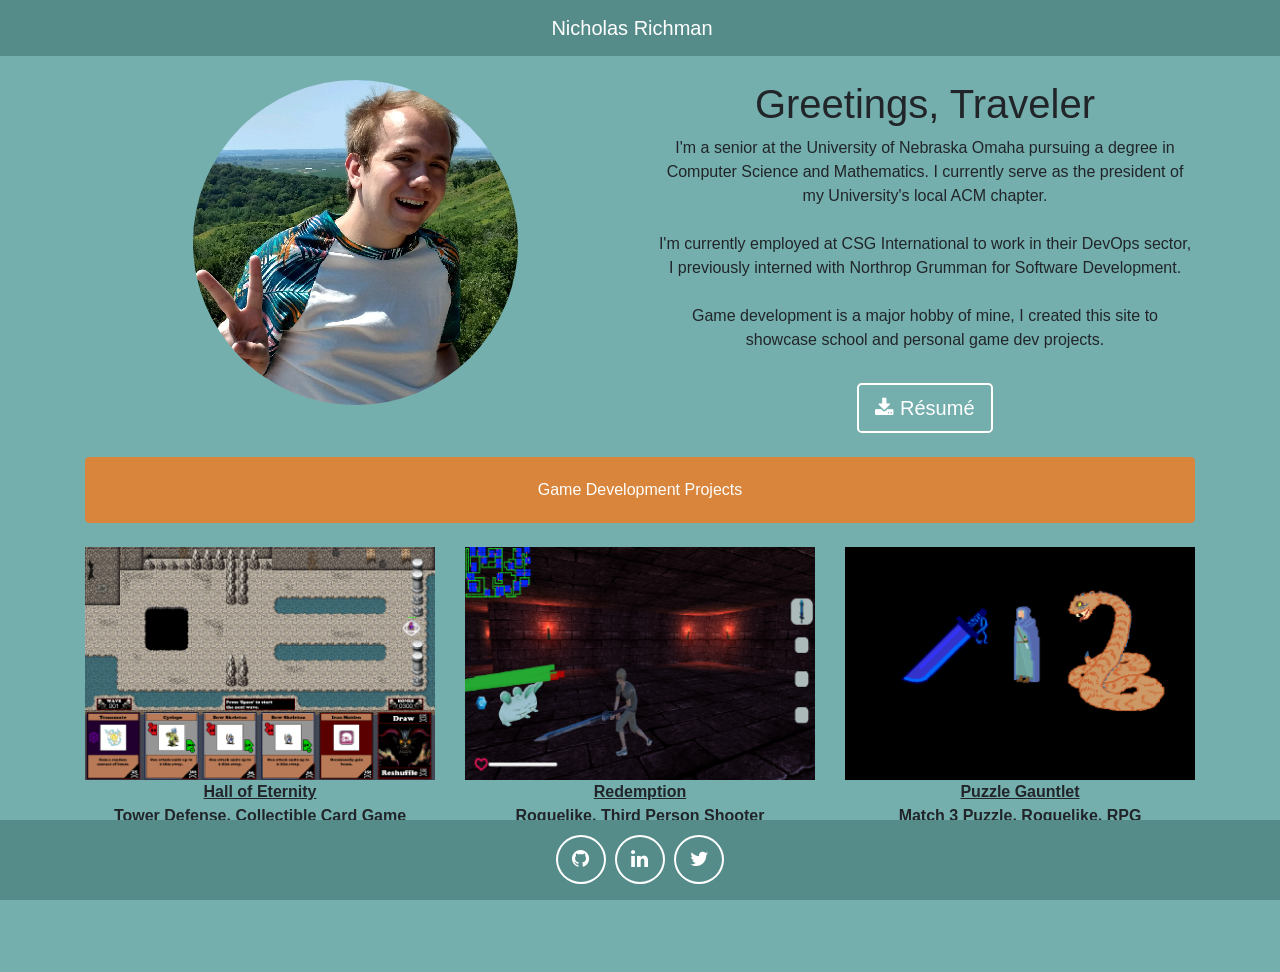
==== index.html @ 4fde3cca "Added all games. Updated bio" ====
<!DOCTYPE html>
<html lang="en">

  <head>

    <meta charset="utf-8">
    <meta name="viewport" content="width=device-width, initial-scale=1, shrink-to-fit=no">
    <meta name="description" content="">
    <meta name="author" content="">

    <title>nickr.io</title>
    
	<link href="vendor/font-awesome/css/font-awesome.min.css" rel="stylesheet" type="text/css">

    <!-- Bootstrap core CSS -->
    <link href="vendor/bootstrap/css/bootstrap.min.css" rel="stylesheet">

    <!-- Custom styles for this template -->
    <link href="css/small-business.css" rel="stylesheet">
	
  </head>

  <body>
    <!-- Navigation navbar-expand-lg navbar-dark bg-dark fixed-top-->
    <nav class="navbar navbar-expand-lg navbar-dark fixed-top">
      <div class="container">
        <a class="navbar-brand navbar-center" href="#">Nicholas Richman</a>
      </div>
    </nav>

    <!-- Page Content -->
    <div class="container">

      <!-- Heading Row -->
      <div class="row my-4">
        <div class="col-lg-6 auto" style="text-align:center">
          <img class="img-fluid" src="img/Nick.png" style="border-radius:50%" alt="" >
        </div>
        <!-- /.col-lg-8 -->
        <div class="col-lg-6" style="text-align:center">
          <h1>Greetings, Traveler</h1>
          <p>
		  I'm a senior at the University of Nebraska Omaha pursuing a degree in Computer Science and Mathematics. I currently serve as the president of my University's local ACM chapter.
		  <br><br>I'm currently employed at CSG International to work in their DevOps sector, I previously interned with Northrop Grumman for Software Development.
		  <br><br>Game development is a major hobby of mine, I created this site to showcase school and personal game dev projects.
		  </p>
             <a href="attachments/Resume.pdf" class="btn btn-lg btn-outline" target="_blank">
              <i class="fa fa-download"></i>
              Résumé
            </a>
        </div>
        <!-- /.col-md-4 -->
      </div>
      <!-- /.row -->

      <!-- Call to Action Well -->
      <div class="card text-white bg-secondary my-4 text-center" style="border-color:#D9853B">
        <div class="card-body" style="background-color:#D9853B;">
		Game Development Projects
        </div>
      </div>

      <!-- Content Row -->
      <div class="row">
	      <div class="col-md-4 portfolio-item">
            <a class="portfolio-link" type="button" data-toggle="modal" data-target="#HallOfEternityModal">
              <div class="caption">
                <div class="caption-content">
                  <i class="fa fa-search-plus fa-3x"></i>
                </div>
              </div>
              <img class="img-fluid" src="img/HallOfEternity/Game_Board.PNG" alt="">
            </a>
			<div style="text-align:center;font-weight:bold;margin:0">
				<u>Hall of Eternity</u><br>
				Tower Defense, Collectible Card Game<br>
				Java 2D Game Framework
			</div>
          </div>
        <!-- /.col-md-4 -->
          <div class="col-md-4 portfolio-item">
            <a class="portfolio-link" type="button" data-toggle="modal" data-target="#RedemptionModal">
              <div class="caption">
                <div class="caption-content">
                  <i class="fa fa-search-plus fa-3x"></i>
                </div>
              </div>
              <img class="img-fluid" src="img/Redemption/Game_Screen.png" alt="">
            </a>
			<div style="text-align:center;font-weight:bold;margin:0">
				<u>Redemption</u><br>
				Roguelike, Third Person Shooter<br>
				Unity
			</div>
          </div>
        <!-- /.col-md-4 -->
          <div class="col-md-4 portfolio-item">
            <a class="portfolio-link" type="button" data-toggle="modal" data-target="#PuzzleModal">
              <div class="caption">
                <div class="caption-content">
                  <i class="fa fa-search-plus fa-3x"></i>
                </div>
              </div>
              <img class="img-fluid" src="img/PuzzleRPG.png" alt="">
            </a>
			<div style="text-align:center;font-weight:bold;margin:0">
			<u>Puzzle Gauntlet</u><br>
				Match 3 Puzzle, Roguelike, RPG<br>
				Lua Löve
			</div>
          </div>
        <!-- /.col-md-4 -->

      </div>
      <!-- /.row -->

	  <!-- Hall of Eternity Modal -->
	  <div class="modal fade" id="HallOfEternityModal">
        <div class="modal-dialog modal-lg">
          <div class="modal-content" style="background:#558C89">
            <!-- Modal body -->
			<div class="modal-header" style="border-bottom:0px">
              <button type="button" class="close" data-dismiss="modal" aria-label="Close">
                <span aria-hidden="true">&times;</span>
              </button>
            </div>
            <div class="modal-body" >
              <div id="HallofEternityCarousel" class="carousel slide" data-ride="carousel" data-interval="false">
                <div class="carousel-inner" role="listbox">
                  <div class="carousel-item active">
                    <img class="d-block img-fluid" src="img/HallOfEternity/Game_Board.PNG" alt="First slide">
                  </div>
                  <div class="carousel-item">
                    <img class="d-block img-fluid" src="img/HallOfEternity/gif/Deck_Creation.gif" alt="Second slide">
                  </div>
                  <div class="carousel-item">
                    <img class="d-block img-fluid" src="img/HallOfEternity/gif/Core_Gameplay.gif" alt="Third slide">
                  </div>
				  <div class="carousel-item">
                    <img class="d-block img-fluid" src="img/HallOfEternity/Monster_Cards.PNG" alt="Third slide">
                  </div>
				  <div class="carousel-item">
                    <img class="d-block img-fluid" src="img/HallOfEternity/Curse_Cards.PNG" alt="Third slide">
                  </div>
				  <div class="carousel-item">
                    <img class="d-block img-fluid" src="img/HallOfEternity/Trap_Cards.PNG" alt="Third slide">
                  </div>
				  <div class="carousel-item">
                    <img class="d-block img-fluid" src="img/HallOfEternity/Snow_Level.png" alt="Third slide">
                  </div>
				  <div class="carousel-item">
                    <img class="d-block img-fluid" src="img/HallOfEternity/Town_Level.png" alt="Third slide">
                  </div>
                </div>
                <a class="carousel-control-prev" href="#HallofEternityCarousel" role="button" data-slide="prev">
                  <span class="carousel-control-prev-icon" aria-hidden="true"></span>
                  <span class="sr-only">Previous</span>
                </a>
                <a class="carousel-control-next" href="#HallofEternityCarousel" role="button" data-slide="next">
                  <span class="carousel-control-next-icon" aria-hidden="true"></span>
                  <span class="sr-only">Next</span>
                </a>
              </div> 
            </div>
            <div class="modal-footer" style="border-top:0px;top:0">
              Hall of Eternity is a tower defense game where you protect the evil summoner from various 'hero' classes. This is done by building a deck of various monster, curse, and trap cards. 
			  Monster cards will summon units you are able to place on a grid to fight adventurers, curse cards have instant effects on the board, and trap cards create permanant traps that affect 'hero' units.
              <ul class="list-inline">
				<li class="list-inline-item">
                  <a class="btn-social btn-outline" href="https://drive.google.com/drive/folders/0B-t6xTzy2L6PWXV3S0N5d2wwejA?usp=sharing" target="_blank" title="View design documents on Google Drive">
                    <i class="fa fa-fw fa-file-text"></i>
                  </a>
                </li>
				<li class="list-inline-item">
                  <a class="btn-social btn-outline" href="https://github.com/NickHippen/GOTY-2K17" target="_blank" title="View codebase on GitHub">
                    <i class="fa fa-fw fa-github"></i>
                  </a>
                </li>
				<li class="list-inline-item">
                  <a class="btn-social btn-outline" href="https://drive.google.com/open?id=0B2uaV5v67P1zY0F1NlhfaDZkMDg" target="_blank" title="Download on Google Drive">
                    <i class="fa fa-fw fa-download"></i>
                  </a>
                </li>
			  </ul>
			</div>			
          </div>
        </div>
      </div>
    </div>
	
	  <!-- Redemption Modal -->
	  <div class="modal fade" id="RedemptionModal">
        <div class="modal-dialog modal-lg">
          <div class="modal-content" style="background:#558C89">
            <!-- Modal body -->
			<div class="modal-header" style="border-bottom:0px">
              <button type="button" class="close" data-dismiss="modal" aria-label="Close">
                <span aria-hidden="true">&times;</span>
              </button>
            </div>
            <div class="modal-body" >
              <div id="RedemptionCarousel" class="carousel slide" data-ride="carousel" data-interval="false">
                <div class="carousel-inner" role="listbox">
                  <div class="carousel-item active">
                    <img class="d-block img-fluid" src="img/Redemption/Game_Screen.png">
                  </div>
				  <div class="carousel-item">
                    <img class="d-block img-fluid" src="img/Redemption/gif/Title_Screen.gif">
                  </div>
                </div>
                <a class="carousel-control-prev" href="#RedemptionCarousel" role="button" data-slide="prev">
                  <span class="carousel-control-prev-icon" aria-hidden="true"></span>
                  <span class="sr-only">Previous</span>
                </a>
                <a class="carousel-control-next" href="#RedemptionCarousel" role="button" data-slide="next">
                  <span class="carousel-control-next-icon" aria-hidden="true"></span>
                  <span class="sr-only">Next</span>
                </a>
              </div> 
            </div>
            <div class="modal-footer" style="border-top:0px;top:0">
              Redemption is a 3D Roguelike from a third person point of view. The game consists of seven levels of randomly generated dungeons themed after the seven deadly sins.
			  Players select from one of four classes with varied abilities and room for ability progression. Weapons are randomly generated throughout gameplay with stat and effect modifiers.
			  Each level has various weak enemies with a boss that must be defeated for progression.
			  <br>This project is currently being worked on for a class and will be in development until December.
              <ul class="list-inline">
				<li class="list-inline-item">
                  <a class="btn-social btn-outline" href="https://drive.google.com/open?id=0B2uaV5v67P1zN3k3c2dnUWwzOTg" target="_blank" title="View design documents on Google Drive">
                    <i class="fa fa-fw fa-file-text"></i>
                  </a>
                </li>
				<li class="list-inline-item">
                  <a class="btn-social btn-outline" href="https://github.com/NickHippen/GOTY-2K17-V2" target="_blank" title="View codebase on GitHub">
                    <i class="fa fa-fw fa-github"></i>
                  </a>
                </li>
			  </ul>
			</div>			
          </div>
        </div>
      </div>
    </div>
	
	  <!-- Puzzle Modal -->
	  <div class="modal fade" id="PuzzleModal">
        <div class="modal-dialog modal-lg">
          <div class="modal-content" style="background:#558C89">
            <!-- Modal body -->
			<div class="modal-header" style="border-bottom:0px">
              <button type="button" class="close" data-dismiss="modal" aria-label="Close">
                <span aria-hidden="true">&times;</span>
              </button>
            </div>
            <div class="modal-body" >
              <div id="PuzzleCarousel" class="carousel slide" data-ride="carousel" data-interval="false">
                <div class="carousel-inner" role="listbox">
                  <div class="carousel-item active">
                    <img class="d-block img-fluid" src="img/PuzzleRPG.png" alt="First slide">
                  </div>
                </div>
                <a class="carousel-control-prev" href="#PuzzleCarousel" role="button" data-slide="prev">
                  <span class="carousel-control-prev-icon" aria-hidden="true"></span>
                  <span class="sr-only">Previous</span>
                </a>
                <a class="carousel-control-next" href="#PuzzleCarousel" role="button" data-slide="next">
                  <span class="carousel-control-next-icon" aria-hidden="true"></span>
                  <span class="sr-only">Next</span>
                </a>
              </div> 
            </div>
            <div class="modal-footer" style="border-top:0px;top:0">
			  This is a more recent project that I've started with an artist and sound designer. The core gameplay is a match 3 puzzler in which you must match enemy tiles to survive.
			  I've also fleshed out a reasonably expansive party and class system. Different classes can spawn various matching tiles or affects the matches of other tiles in some way.
              <ul class="list-inline">
				<li class="list-inline-item">
                  <a class="btn-social btn-outline" href="https://drive.google.com/open?id=0B2uaV5v67P1zNTFZdmo4aUdkQXc" target="_blank" title="View design documents on Google Drive">
                    <i class="fa fa-fw fa-file-text"></i>
                  </a>
                </li>
			  </ul>
			</div>			
          </div>
        </div>
      </div>
    </div>


    <!-- Footer -->
    <footer class="text-center">
      <div class="footer-above">
        <div class="container">
          <div class="row">
            <div class="footer-col col-md-4">

            </div>
            <div class="footer-col col-md-4">
              <ul class="list-inline">
                <li class="list-inline-item">
                  <a class="btn-social btn-outline" target="_blank" href="https://github.com/nrichman">
                    <i class="fa fa-fw fa-github"></i>
                  </a>
                </li>
                <li class="list-inline-item">
                  <a class="btn-social btn-outline" target="_blank" href="https://www.linkedin.com/in/nicholas-richman-8a0923a7/">
                    <i class="fa fa-fw fa-linkedin"></i>
                  </a>
                </li>
                <li class="list-inline-item">
                  <a class="btn-social btn-outline" target="_blank" href="https://twitter.com/fsoting">
                    <i class="fa fa-fw fa-twitter"></i>
                  </a>
                </li>
              </ul>
            </div>
            <div class="footer-col col-md-4">
            </div>
          </div>
        </div>
      </div>
    </footer>

	
	
    <!-- Bootstrap core JavaScript -->
    <script src="vendor/jquery/jquery.min.js"></script>
    <script src="vendor/bootstrap/js/bootstrap.bundle.min.js"></script>
  </body>

</html>
---- css/small-business.css ----
/*!
 * Start Bootstrap - Small Business (https://startbootstrap.com/template-overviews/small-business)
 * Copyright 2013-2017 Start Bootstrap
 * Licensed under MIT (https://github.com/BlackrockDigital/startbootstrap-small-business/blob/master/LICENSE)
 */

body {
  background: #74AFAD;
  padding-top: 54px;
  padding-bottom: 120px
}

@media (min-width: 992px) {
  body {
    padding-top: 56px;
  }
}

.btn-outline {
  font-size: 20px;
  margin-top: 15px;
  transition: all 0.3s ease-in-out;
  color: white;
  border: solid 2px white;
  background: transparent; }
  .btn-outline.active, .btn-outline:active, .btn-outline:focus, .btn-outline:hover {
    color: #26A8FF;
    border: solid 2px white;
    background: white; }
	
.portfolio-item {
  right: 0;
  margin: 0 0 0; }
   .portfolio-item .portfolio-link {
    position: relative;
    display: block;
    max-width: 400px;
    margin: 0 auto;
    cursor: pointer; }
     .portfolio-item .portfolio-link .caption {
      position: absolute;
      width: 100%;
      height: 100%;
      -webkit-transition: all ease 0.5s;
      -moz-transition: all ease 0.5s;
      transition: all ease 0.5s;
      opacity: 0;
      background: rgba(24, 188, 156, 0.9); }
       .portfolio-item .portfolio-link .caption:hover {
        opacity: 1; }
       .portfolio-item .portfolio-link .caption .caption-content {
        font-size: 20px;
        position: absolute;
        top: 50%;
        width: 100%;
        height: 20px;
        margin-top: -12px;
        text-align: center;
        color: white; }
         .portfolio-item .portfolio-link .caption .caption-content i {
          margin-top: -12px; }
         .portfolio-item .portfolio-link .caption .caption-content h3,
         .portfolio-item .portfolio-link .caption .caption-content h4 {
          margin: 0; }

portfolio * {
  z-index: 2; }

@media (min-width: 767px) {
  .portfolio-item {
    margin: 0 0 0; } }
	
footer {
  position: fixed;
  bottom: 0px;
  width: 100%;
  color: white; }
  footer h3 {
    margin-bottom: 0; }
  footer .footer-above {
    padding-top: 0px;
    background-color: #558C89; }
  footer .footer-col {
    margin-bottom: 0px; }
  footer .footer-below {
    padding: 0px 0;
    background-color: #558C89; }
	
.btn-social {
  font-size: 20px;
  line-height: 45px;
  display: inline-block;
  width: 50px;
  text-align: center;
  border: 2px solid white;
  border-radius: 100%; }

.navbar
{
	background-color: #558C89;
	border-color: #558C89;
}
  
.navbar-center
{
    width: 100%;
    left: 0;
    text-align: center;
	height: 100%;
}

.modal-dialog {
  min-height: calc(100vh - 60px);
  display: flex;
  flex-direction: column;
  justify-content: center;
  overflow: auto;
  @media(max-width: 768px) {
    min-height: calc(100vh - 20px);
  }
}
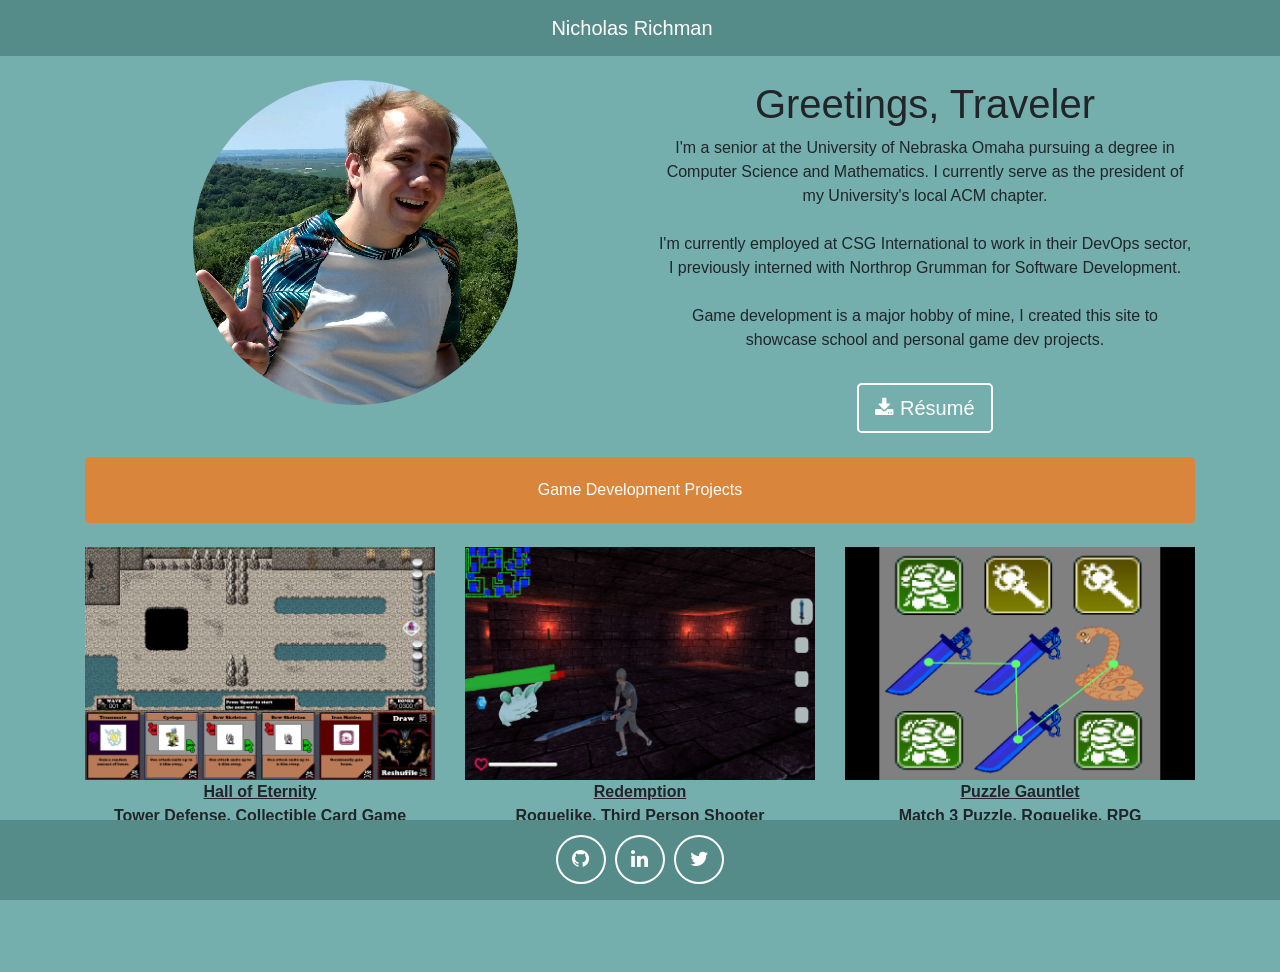
==== commit 5cf0d9a1: "Added more resources for Redemption and Gauntlet" ====
--- a/index.html
+++ b/index.html
@@ -101,7 +101,7 @@
                   <i class="fa fa-search-plus fa-3x"></i>
                 </div>
               </div>
-              <img class="img-fluid" src="img/PuzzleRPG.png" alt="">
+              <img class="img-fluid" src="img/PuzzleGauntlet/PuzzleRPG.png" alt="">
             </a>
 			<div style="text-align:center;font-weight:bold;margin:0">
 			<u>Puzzle Gauntlet</u><br>
@@ -207,6 +207,21 @@
 				  <div class="carousel-item">
                     <img class="d-block img-fluid" src="img/Redemption/gif/Title_Screen.gif">
                   </div>
+				  <div class="carousel-item">
+                    <img class="d-block img-fluid" src="img/Redemption/Weapons.png">
+                  </div>
+				  <div class="carousel-item">
+                    <img class="d-block img-fluid" src="img/Redemption/gif/Pathfinding.gif">
+                  </div>
+				  <div class="carousel-item">
+                    <img class="d-block img-fluid" src="img/Redemption/Exit.png">
+                  </div>
+				  <div class="carousel-item">
+                    <img class="d-block img-fluid" src="img/Redemption/Editor.png">
+                  </div>
+				  <div class="carousel-item">
+                    <img class="d-block img-fluid" src="img/Redemption/Map_Generation.png">
+                  </div>
                 </div>
                 <a class="carousel-control-prev" href="#RedemptionCarousel" role="button" data-slide="prev">
                   <span class="carousel-control-prev-icon" aria-hidden="true"></span>
@@ -255,7 +270,13 @@
               <div id="PuzzleCarousel" class="carousel slide" data-ride="carousel" data-interval="false">
                 <div class="carousel-inner" role="listbox">
                   <div class="carousel-item active">
-                    <img class="d-block img-fluid" src="img/PuzzleRPG.png" alt="First slide">
+                    <img class="d-block img-fluid" src="img/PuzzleGauntlet/PuzzleRPG.png" alt="First slide">
+                  </div>
+                  <div class="carousel-item">
+                    <img class="d-block img-fluid" src="img/PuzzleGauntlet/TicTacToe.png" alt="First slide">
+                  </div>
+                  <div class="carousel-item">
+                    <img class="d-block img-fluid" src="img/PuzzleGauntlet/MapGenerator.png" alt="First slide">
                   </div>
                 </div>
                 <a class="carousel-control-prev" href="#PuzzleCarousel" role="button" data-slide="prev">
@@ -271,6 +292,7 @@
             <div class="modal-footer" style="border-top:0px;top:0">
 			  This is a more recent project that I've started with an artist and sound designer. The core gameplay is a match 3 puzzler in which you must match enemy tiles to survive.
 			  I've also fleshed out a reasonably expansive party and class system. Different classes can spawn various matching tiles or affects the matches of other tiles in some way.
+			  <br><br>For now I have included images of much smaller Löve projects including a basic TicTacToe interface and some early map algorithm design for Redemption.
               <ul class="list-inline">
 				<li class="list-inline-item">
                   <a class="btn-social btn-outline" href="https://drive.google.com/open?id=0B2uaV5v67P1zNTFZdmo4aUdkQXc" target="_blank" title="View design documents on Google Drive">
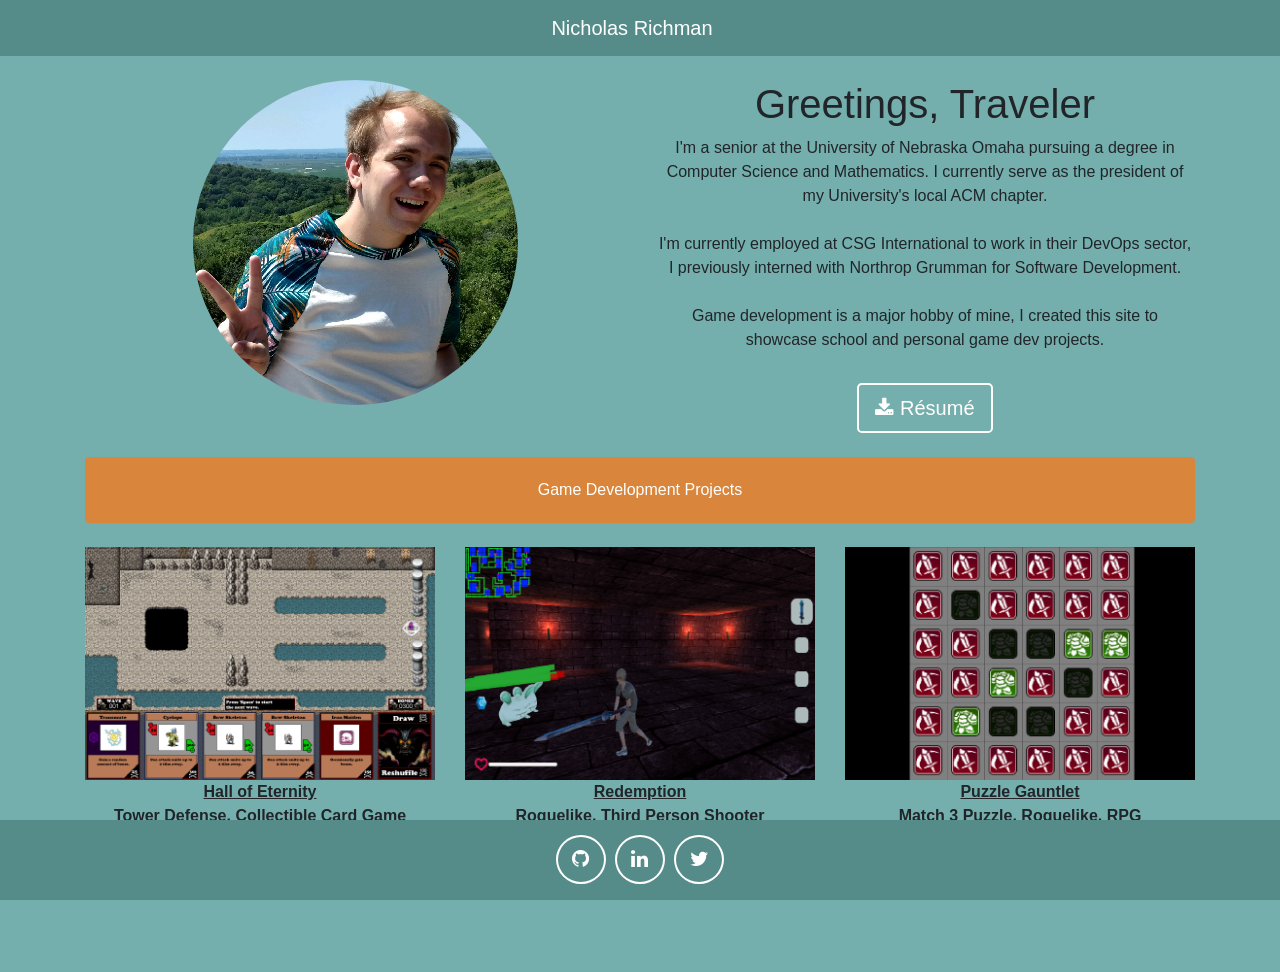
==== commit 6e014826: "Updated with images from Puzzle Gauntlet" ====
--- a/index.html
+++ b/index.html
@@ -74,7 +74,7 @@
 			<div style="text-align:center;font-weight:bold;margin:0">
 				<u>Hall of Eternity</u><br>
 				Tower Defense, Collectible Card Game<br>
-				Java 2D Game Framework
+				Java
 			</div>
           </div>
         <!-- /.col-md-4 -->
@@ -273,6 +273,9 @@
                     <img class="d-block img-fluid" src="img/PuzzleGauntlet/PuzzleRPG.png" alt="First slide">
                   </div>
                   <div class="carousel-item">
+                    <img class="d-block img-fluid" src="img/PuzzleGauntlet/Matching.gif" alt="First slide">
+                  </div>
+                  <div class="carousel-item">
                     <img class="d-block img-fluid" src="img/PuzzleGauntlet/TicTacToe.png" alt="First slide">
                   </div>
                   <div class="carousel-item">
@@ -290,9 +293,10 @@
               </div> 
             </div>
             <div class="modal-footer" style="border-top:0px;top:0">
-			  This is a more recent project that I've started with an artist and sound designer. The core gameplay is a match 3 puzzler in which you must match enemy tiles to survive.
-			  I've also fleshed out a reasonably expansive party and class system. Different classes can spawn various matching tiles or affects the matches of other tiles in some way.
-			  <br><br>For now I have included images of much smaller Löve projects including a basic TicTacToe interface and some early map algorithm design for Redemption.
+			  This is a more recent project that I've started with an artist and sound designer. The core gameplay is a match 3 puzzler in which you must match monster tiles to keep them from hurting your party.
+			  I've fleshed out a reasonably expansive job and party system that I'd like to implement further along in development. Different classes would be able to spawn various matching tiles or affect the matches of other tiles in some way.
+			  I've been working on this a bit each week and invite you to check out my repo for changes, I'll also be updating this site semi-regularly during these early stages.
+			  <br><br>For now I have also included images of much smaller Löve projects including a basic TicTacToe interface and some early map algorithm design for Redemption.
               <ul class="list-inline">
 				<li class="list-inline-item">
                   <a class="btn-social btn-outline" href="https://drive.google.com/open?id=0B2uaV5v67P1zNTFZdmo4aUdkQXc" target="_blank" title="View design documents on Google Drive">
--- a/css/small-business.css
+++ b/css/small-business.css
@@ -118,4 +118,8 @@
   @media(max-width: 768px) {
     min-height: calc(100vh - 20px);
   }
+}
+
+.carousel-inner img {
+  margin: auto;
 }
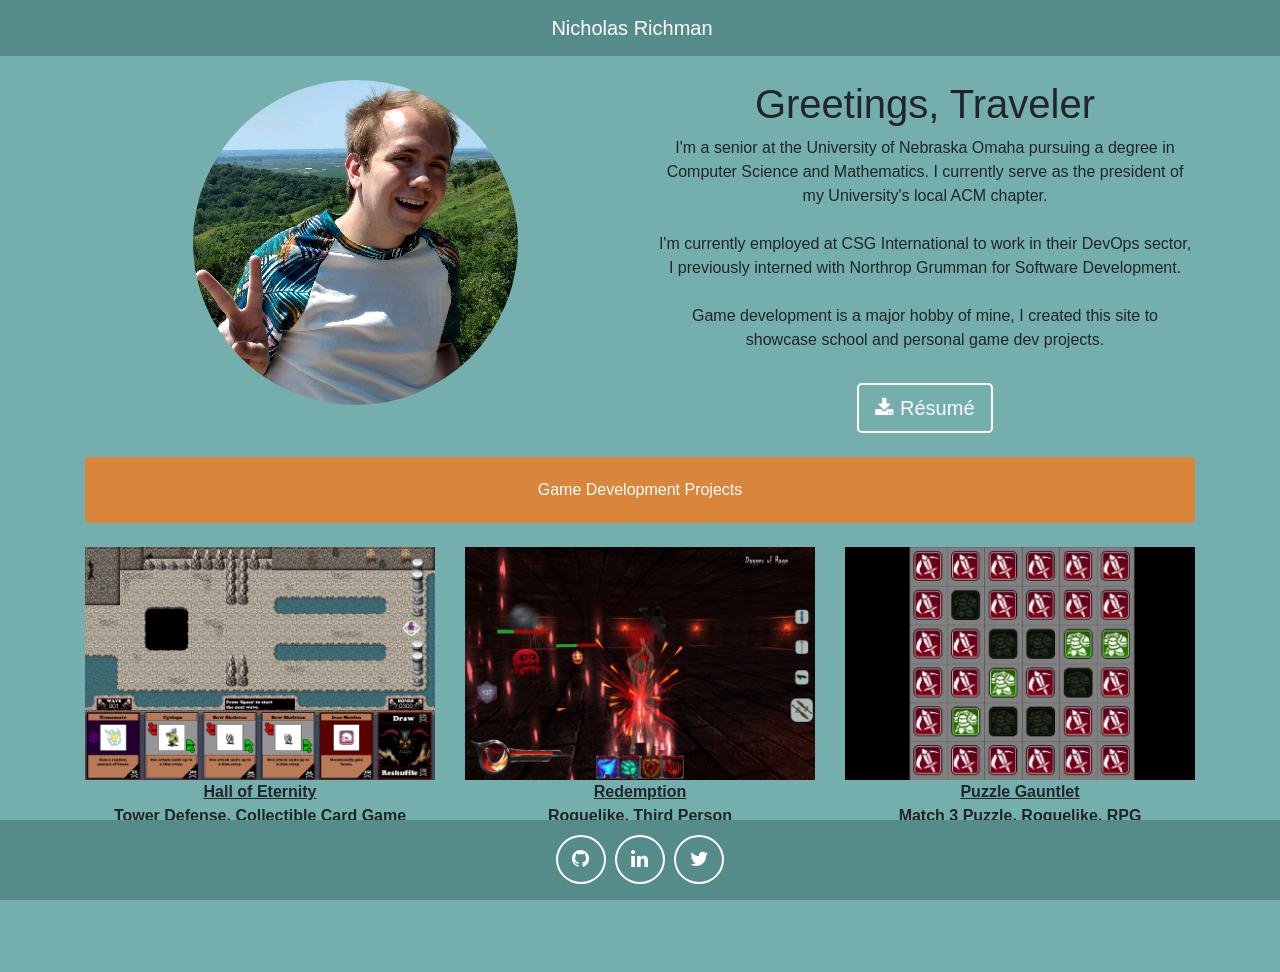
==== commit e84838df: "Updated some redemption images" ====
--- a/index.html
+++ b/index.html
@@ -85,11 +85,11 @@
                   <i class="fa fa-search-plus fa-3x"></i>
                 </div>
               </div>
-              <img class="img-fluid" src="img/Redemption/Game_Screen.png" alt="">
+              <img class="img-fluid" src="img/Redemption/Title.png" alt="">
             </a>
 			<div style="text-align:center;font-weight:bold;margin:0">
 				<u>Redemption</u><br>
-				Roguelike, Third Person Shooter<br>
+				Roguelike, Third Person<br>
 				Unity
 			</div>
           </div>
@@ -202,7 +202,10 @@
               <div id="RedemptionCarousel" class="carousel slide" data-ride="carousel" data-interval="false">
                 <div class="carousel-inner" role="listbox">
                   <div class="carousel-item active">
-                    <img class="d-block img-fluid" src="img/Redemption/Game_Screen.png">
+                    <img class="d-block img-fluid" src="img/Redemption/Redemption.png">
+                  </div>
+				  <div class="carousel-item">
+                    <img class="d-block img-fluid" src="img/Redemption/Redemption3.png">
                   </div>
 				  <div class="carousel-item">
                     <img class="d-block img-fluid" src="img/Redemption/gif/Title_Screen.gif">
@@ -234,10 +237,10 @@
               </div> 
             </div>
             <div class="modal-footer" style="border-top:0px;top:0">
-              Redemption is a 3D Roguelike from a third person point of view. The game consists of seven levels of randomly generated dungeons themed after the seven deadly sins.
-			  Players select from one of four classes with varied abilities and room for ability progression. Weapons are randomly generated throughout gameplay with stat and effect modifiers.
-			  Each level has various weak enemies with a boss that must be defeated for progression.
-			  <br>This project is currently being worked on for a class and will be in development until December.
+              Redemption is a 3D Roguelike from a third person point of view. The game has 3 randomly generated levels, each based on one of the seven deadly sins 
+			  with thematic enemies and bosses. There are 4 classes to choose from with distinct skills and a class identity. There are also 4 weapon types for different 
+			  combat styles and over 10 different modifiers for rare weapons found in the dungeon.
+			  <br><br> The class project for this game has recently finished. I will have screenshots updated by 12/16/2017.
               <ul class="list-inline">
 				<li class="list-inline-item">
                   <a class="btn-social btn-outline" href="https://drive.google.com/open?id=0B2uaV5v67P1zN3k3c2dnUWwzOTg" target="_blank" title="View design documents on Google Drive">
@@ -247,6 +250,11 @@
 				<li class="list-inline-item">
                   <a class="btn-social btn-outline" href="https://github.com/NickHippen/GOTY-2K17-V2" target="_blank" title="View codebase on GitHub">
                     <i class="fa fa-fw fa-github"></i>
+                  </a>
+                </li>
+				<li class="list-inline-item">
+                  <a class="btn-social btn-outline" href="https://drive.google.com/file/d/1SH7WVD5ylEDnFqgNEyRv1h_NjFD_13w1/view?usp=sharing" target="_blank" title="Download on Google Drive">
+                    <i class="fa fa-fw fa-download"></i>
                   </a>
                 </li>
 			  </ul>
@@ -302,6 +310,9 @@
                   <a class="btn-social btn-outline" href="https://drive.google.com/open?id=0B2uaV5v67P1zNTFZdmo4aUdkQXc" target="_blank" title="View design documents on Google Drive">
                     <i class="fa fa-fw fa-file-text"></i>
                   </a>
+                  <a class="btn-social btn-outline" href="https://github.com/nrichman/PuzzleGauntlet" target="_blank" title="View codebase on GitHub">
+                    <i class="fa fa-fw fa-github"></i>
+                  </a>  
                 </li>
 			  </ul>
 			</div>			
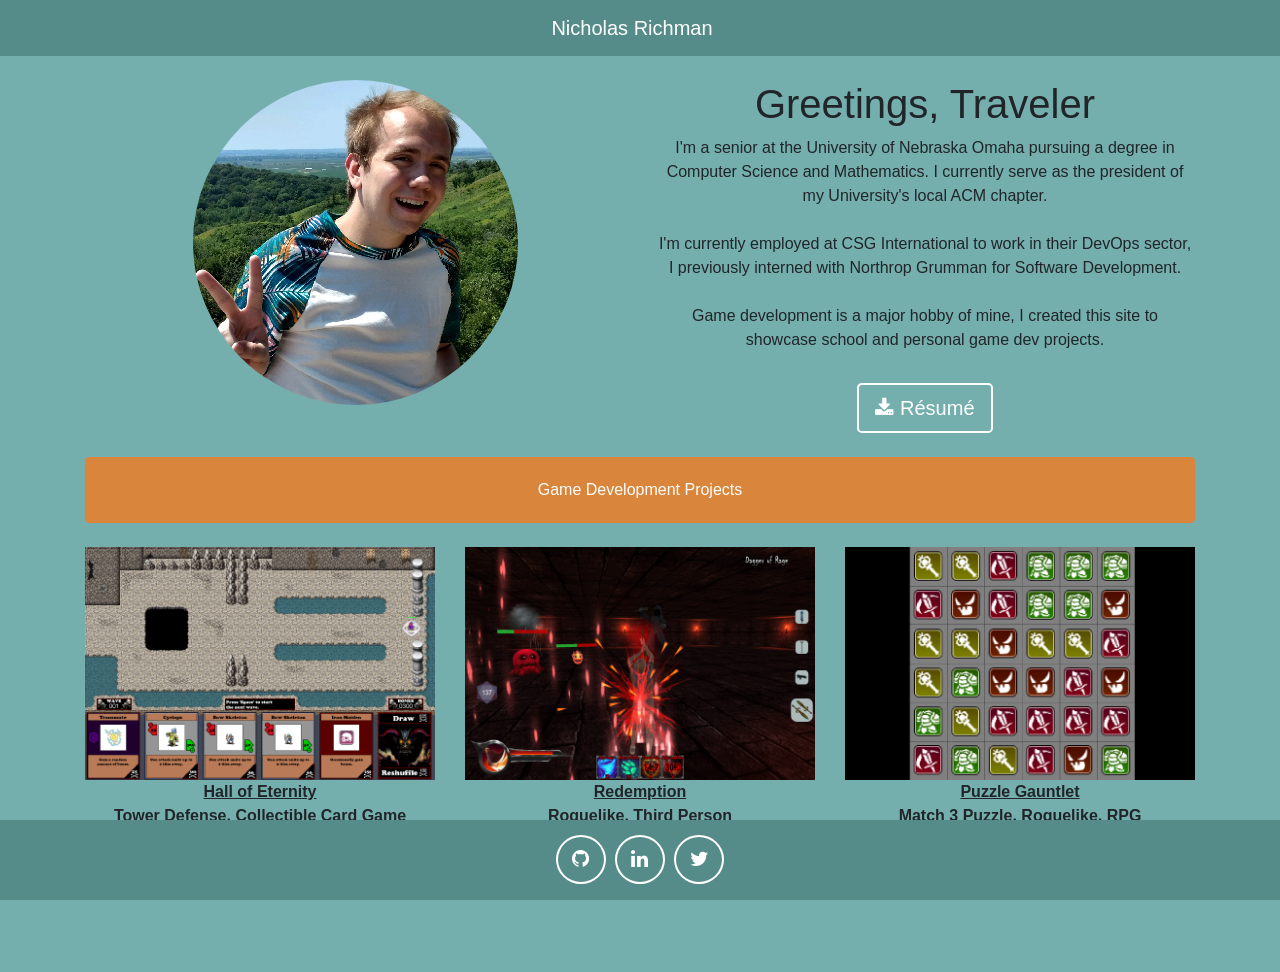
==== commit 1d1050bd: "New Redemption GIFs, PG GIF, resume changes" ====
--- a/index.html
+++ b/index.html
@@ -101,7 +101,7 @@
                   <i class="fa fa-search-plus fa-3x"></i>
                 </div>
               </div>
-              <img class="img-fluid" src="img/PuzzleGauntlet/PuzzleRPG.png" alt="">
+              <img class="img-fluid" src="img/PuzzleGauntlet/Title.png" alt="">
             </a>
 			<div style="text-align:center;font-weight:bold;margin:0">
 			<u>Puzzle Gauntlet</u><br>
@@ -202,22 +202,25 @@
               <div id="RedemptionCarousel" class="carousel slide" data-ride="carousel" data-interval="false">
                 <div class="carousel-inner" role="listbox">
                   <div class="carousel-item active">
-                    <img class="d-block img-fluid" src="img/Redemption/Redemption.png">
+                    <img class="d-block img-fluid" src="img/Redemption/Redemption1.png">
+                  </div>
+				  <div class="carousel-item">
+                    <img class="d-block img-fluid" src="img/Redemption/Redemption2.png">
                   </div>
 				  <div class="carousel-item">
                     <img class="d-block img-fluid" src="img/Redemption/Redemption3.png">
                   </div>
 				  <div class="carousel-item">
-                    <img class="d-block img-fluid" src="img/Redemption/gif/Title_Screen.gif">
-                  </div>
-				  <div class="carousel-item">
-                    <img class="d-block img-fluid" src="img/Redemption/Weapons.png">
+                    <img class="d-block img-fluid" src="img/Redemption/gif/Menu.gif">
+                  </div>
+				  <div class="carousel-item">
+                    <img class="d-block img-fluid" src="img/Redemption/gif/Shopping.gif">
+                  </div>
+				  <div class="carousel-item">
+                    <img class="d-block img-fluid" src="img/Redemption/gif/Gameplay.gif">
                   </div>
 				  <div class="carousel-item">
                     <img class="d-block img-fluid" src="img/Redemption/gif/Pathfinding.gif">
-                  </div>
-				  <div class="carousel-item">
-                    <img class="d-block img-fluid" src="img/Redemption/Exit.png">
                   </div>
 				  <div class="carousel-item">
                     <img class="d-block img-fluid" src="img/Redemption/Editor.png">
@@ -240,7 +243,6 @@
               Redemption is a 3D Roguelike from a third person point of view. The game has 3 randomly generated levels, each based on one of the seven deadly sins 
 			  with thematic enemies and bosses. There are 4 classes to choose from with distinct skills and a class identity. There are also 4 weapon types for different 
 			  combat styles and over 10 different modifiers for rare weapons found in the dungeon.
-			  <br><br> The class project for this game has recently finished. I will have screenshots updated by 12/16/2017.
               <ul class="list-inline">
 				<li class="list-inline-item">
                   <a class="btn-social btn-outline" href="https://drive.google.com/open?id=0B2uaV5v67P1zN3k3c2dnUWwzOTg" target="_blank" title="View design documents on Google Drive">
